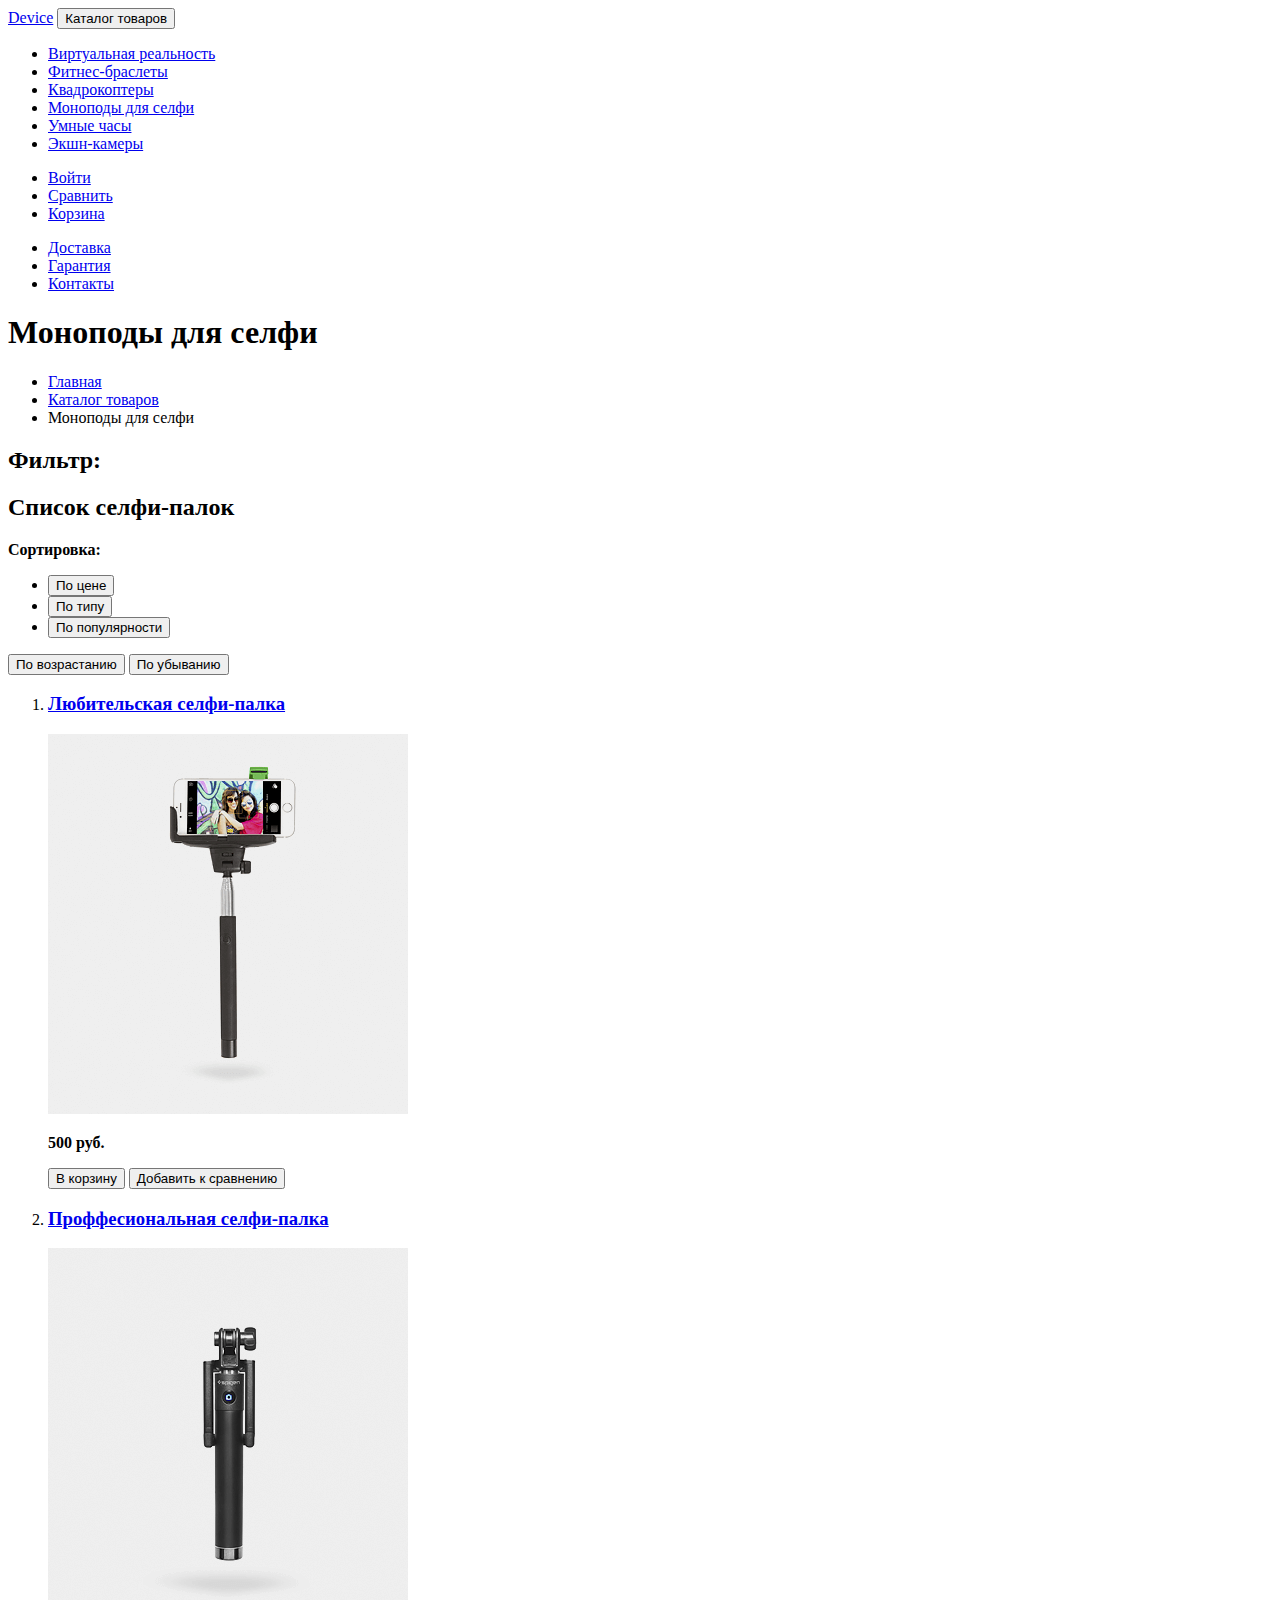
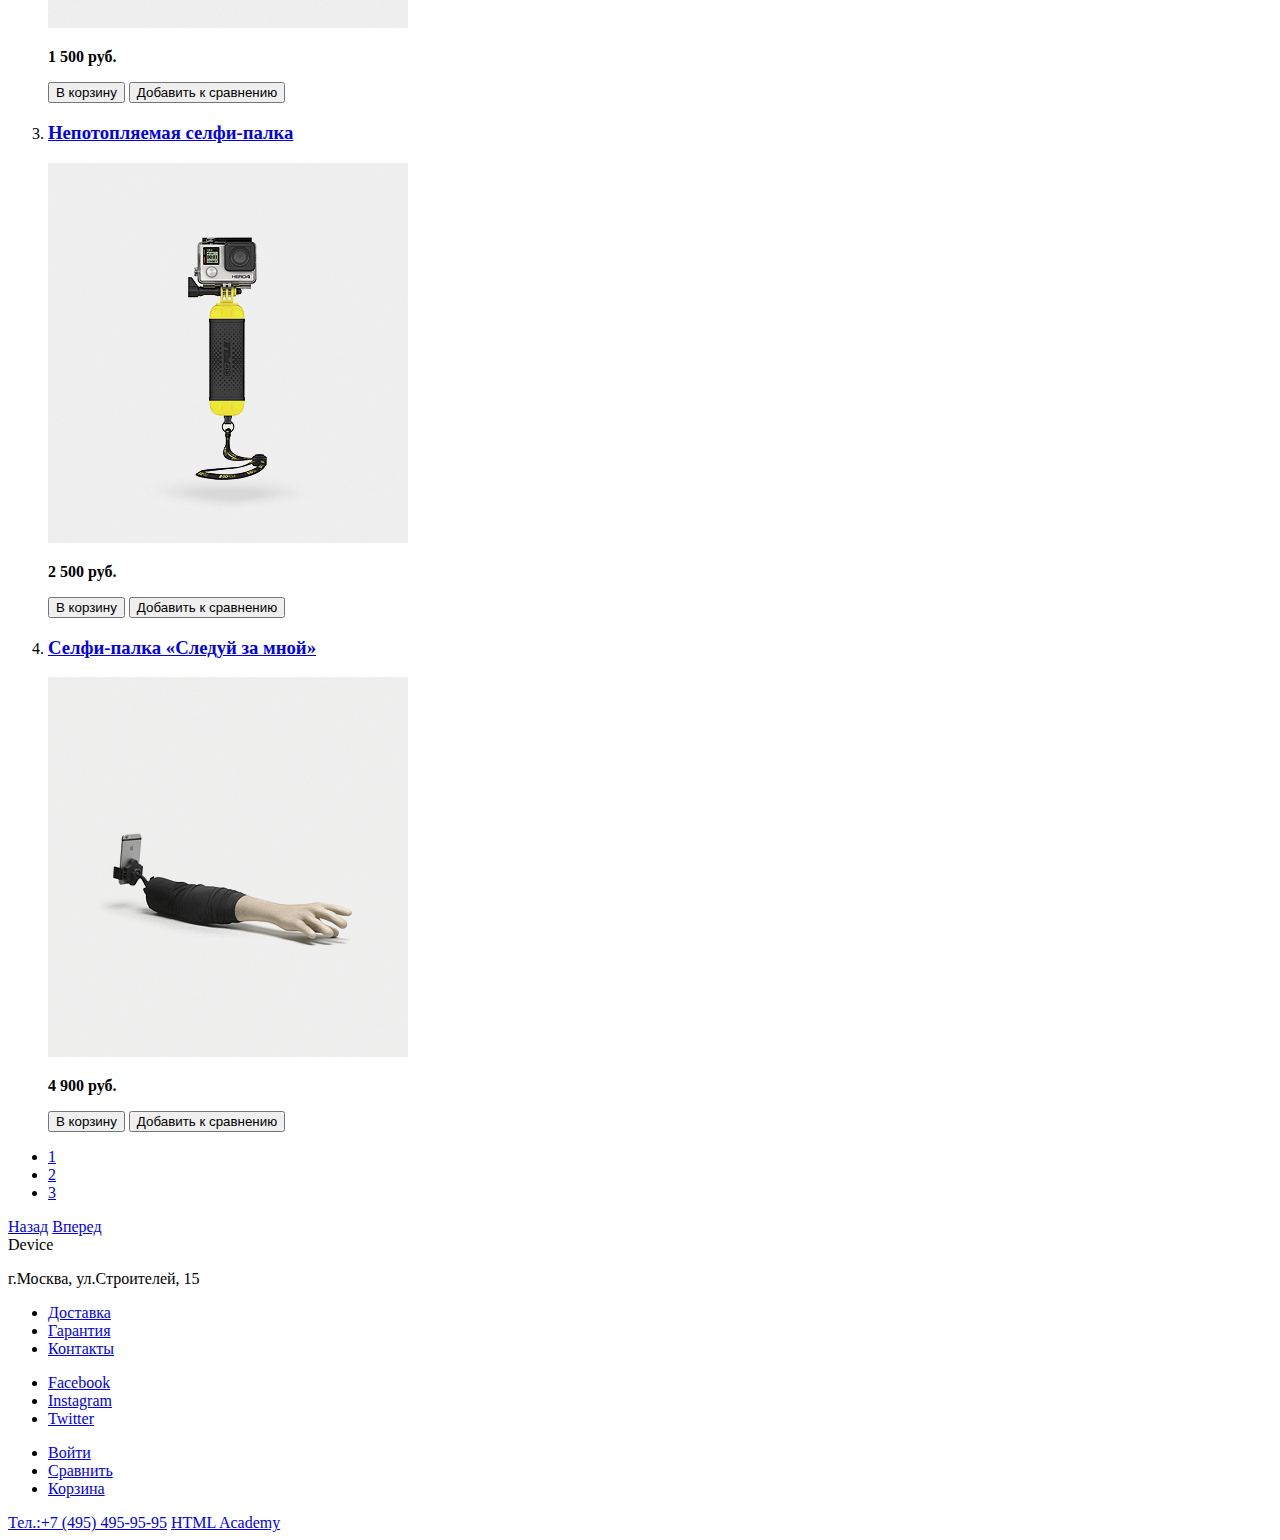
==== monopods.html @ d71d58af "export of graphics" ====
<!DOCTYPE html>
<html lang="ru">
  <head>
    <meta charset="utf-8">
    <title>Моноподы для селфи</title>
  </head>
  <body>
    <header class="main-header">
      <nav class="main-navigation">
        <div class="main-header-col-left">
          <a class="main-header-logo" href="index.html">Device</a>
          <!-- Ожидаем форму поиска :) -->
          <button class="button catalog-menu-button">Каталог товаров</button>
          <ul class="catalog-menu">
            <li><a href="#">Виртуальная реальность</a></li>
            <li><a href="#">Фитнес-браслеты</a></li>
            <li><a href="#">Квадрокоптеры</a></li>
            <li><a href="#">Моноподы для селфи</a></li>
            <li><a href="#">Умные часы</a></li>
            <li><a href="#">Экшн-камеры</a></li>
          </ul>
        </div>
        <div class="main-header-col-right">
          <ul class="user-navigation">
            <li><a href="#">Войти</a></li>
            <li><a href="#">Сравнить</a></li>
            <li><a href="#">Корзина</a></li>
          </ul>     
          <ul class="site-navigation">
            <li><a href="#">Доставка</a></li>
            <li><a href="#">Гарантия</a></li>
            <li><a href="#">Контакты</a></li>
          </ul>
        </div>
      </nav>
    </header>

    <main class="container">
      <h1 class="page-title">Моноподы для селфи</h1>
      <ul class="breadcrumbs-list">
        <li><a href="index.html">Главная</a></li>
        <li><a href="index.html">Каталог товаров</a></li>
        <li>Моноподы для селфи</li>
      </ul>
      <section class="filters">
        <h2>Фильтр:</h2>
        <!-- Ожидаем форму :) -->
      </section>

      <section class="catalog">
        <h2 class="visually-hidden">Список селфи-палок</h2>
        <div class="sorting">
          <b>Сортировка:</b>
          <ul class="sorting-list">
            <li><button class="sorting-button">По цене</button></li>
            <li><button class="sorting-button">По типу</button></li>
            <li><button class="sorting-button">По популярности</button></li>
          </ul>
          <button class="sorting-button-arrow-up">По возрастанию</button>
          <button class="sorting-button-arrow-down">По убыванию</button>
        </div>
        <ol class="catalog-list">
          <li class="catalog-item">
            <h3>
              <a href="#">Любительская селфи-палка</a>
            </h3>
            <p class="catalog-item-image">
              <a href="#">
                <img src="img/png/item-1.png" width="360" height="380" alt="Любительская селфи-палка">
              </a>
            </p>
            <b>500 руб.</b>
            <p class="catalog-item-buttons">
              <button class="button item-basket-button">В корзину</button>
              <button class="item-button">Добавить к сравнению</button>
            </p>
          </li>
          <li class="catalog-item">
            <h3>
              <a href="#">Проффесиональная селфи-палка</a>
            </h3>
            <p class="catalog-item-image">
              <a href="#">
                <img src="img/png/item-2.png" width="360" height="380" alt="Проффесиональная селфи-палка">
              </a>
            </p>
            <b>1 500 руб.</b>
            <p class="catalog-item-buttons">
              <button class="button item-basket-button">В корзину</button>
              <button class="item-button">Добавить к сравнению</button>
            </p>
          </li>
          <li class="catalog-item">
            <h3>
              <a href="#">Непотопляемая селфи-палка</a>
            </h3>
            <p class="catalog-item-image">
              <a href="#">
                <img src="img/png/item-3.png" width="360" height="380" alt="Непотопляемая селфи-палка">
              </a>
            </p>
            <b>2 500 руб.</b>
            <p class="catalog-item-buttons">
              <button class="button item-basket-button">В корзину</button>
              <button class="item-button">Добавить к сравнению</button>
            </p>
          </li>
          <li class="catalog-item">
            <h3>
              <a href="#">Селфи-палка «Следуй за мной» </a>
            </h3>
            <p class="catalog-item-image">
              <a href="#">
                <img src="img/png/item-4.png" width="360" height="380" alt="Селфи-палка «Следуй за мной» ">
              </a>
            </p>
            <b>4 900 руб.</b>
            <p class="catalog-item-buttons">
              <button class="button item-basket-button">В корзину</button>
              <button class="item-button">Добавить к сравнению</button>
            </p>
          </li>
        </ol>
        <div class="pagination">
          <ul class="pagination-list">
            <li class="pagination-item pagination-item-current"><a href="#">1</a></li>
            <li class="pagination-item"><a href="#">2</a></li>
            <li class="pagination-item"><a href="#">3</a></li>
          </ul>
          <a href="#" class="pagination-button">Назад</a>
          <a href="#" class="pagination-button">Вперед</a>
        </div>
      </section>
    </main>

    <footer class="main-footer">
        <div class="main-footer-col-left">
          <a class="main-footer-logo">Device</a>
          <p>г.Москва, ул.Строителей, 15</p>
        </div>
        <div class="main-footer-col-center">
          <ul class="site-navigation">
            <li><a href="#">Доставка</a></li>
            <li><a href="#">Гарантия</a></li>
            <li><a href="#">Контакты</a></li>
          </ul>
          <ul class="socials">
            <li class="socials__item"><a href="#">Facebook</a></li>
            <li class="socials__item"><a href="#">Instagram</a></li>
            <li class="socials__item"><a href="#">Twitter</a></li>
            <!-- Декоративные картинки вставляем с помощью css -->
          </ul>
        </div>
        <div class="main-footer-col-right">
          <ul class="user-navigation">
            <li><a href="#">Войти</a></li>
            <li><a href="#">Сравнить</a></li>
            <li><a href="#">Корзина</a></li>
          </ul>
          <a href="tel:84954959595">Тел.:+7 (495) 495-95-95</a>
          <a href="https://htmlacademy.ru">HTML Academy</a>
        </div>
      </footer>
  </body>
  </html>
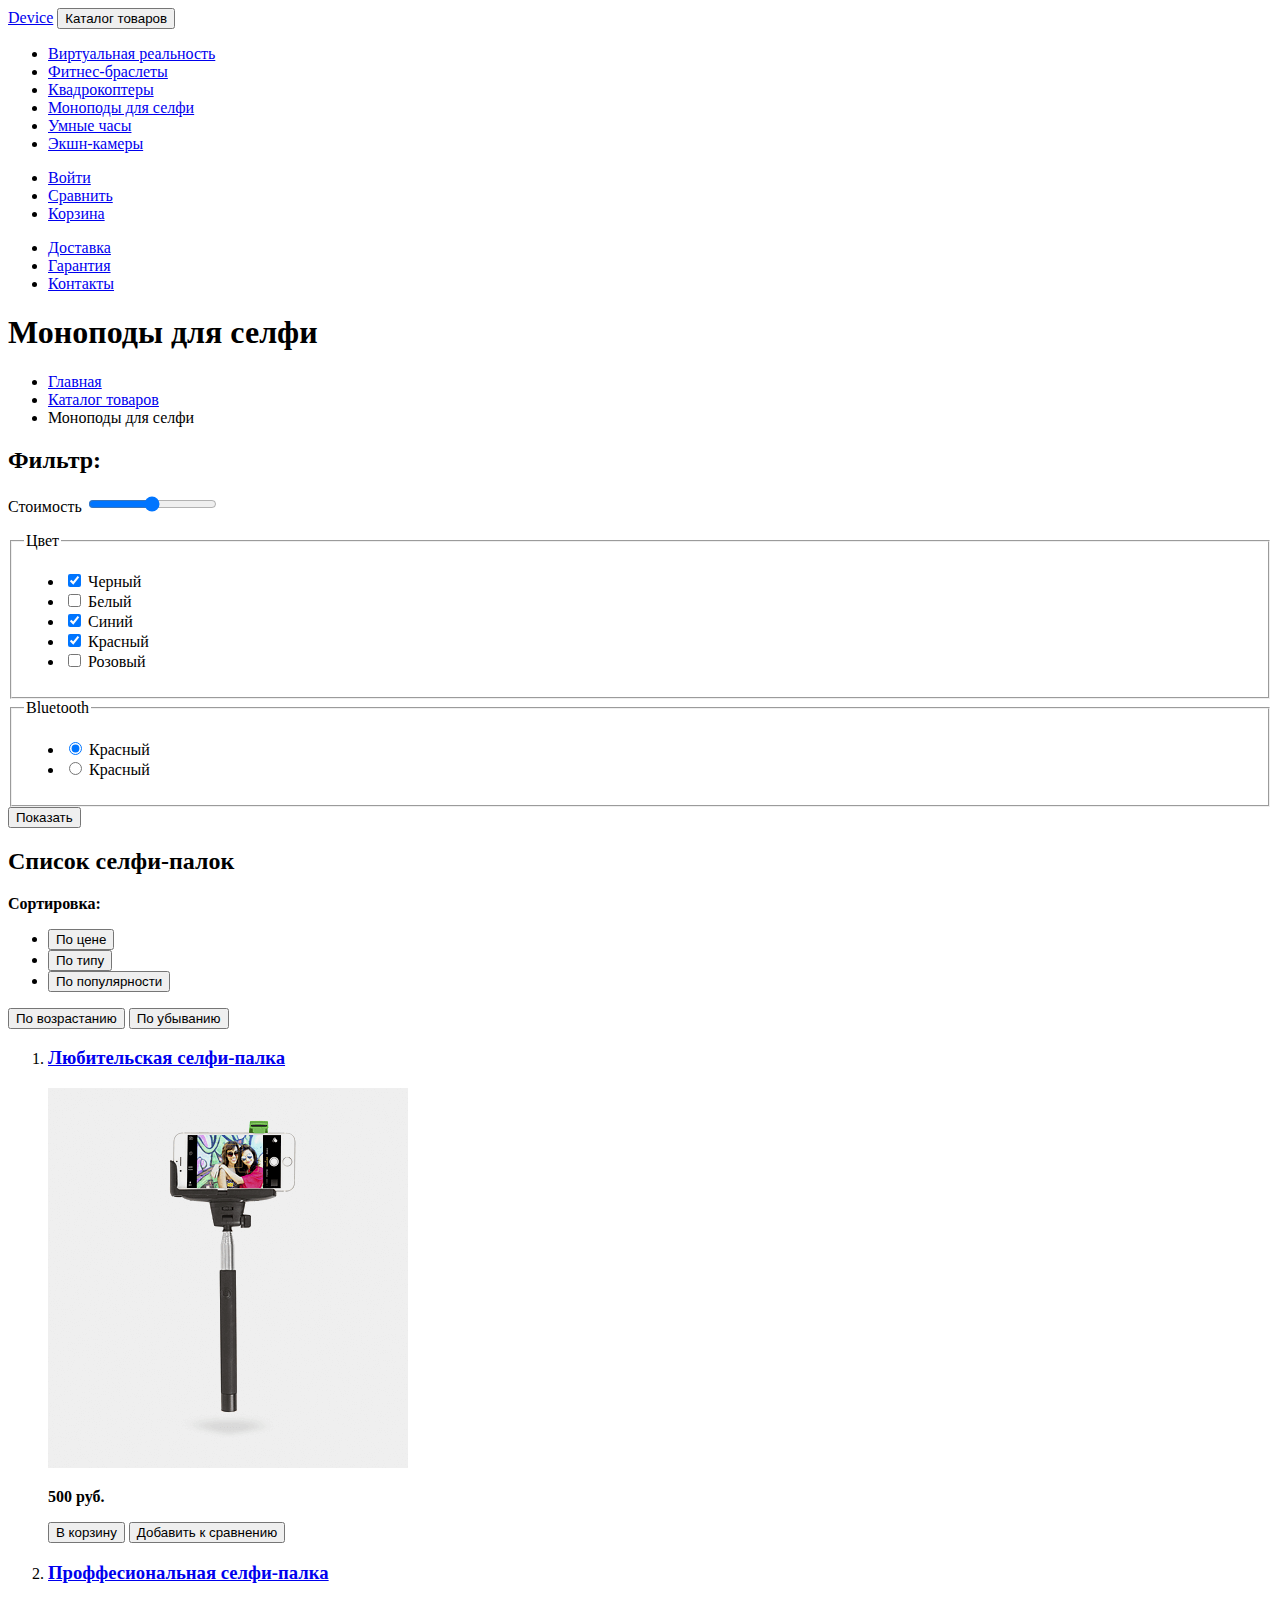
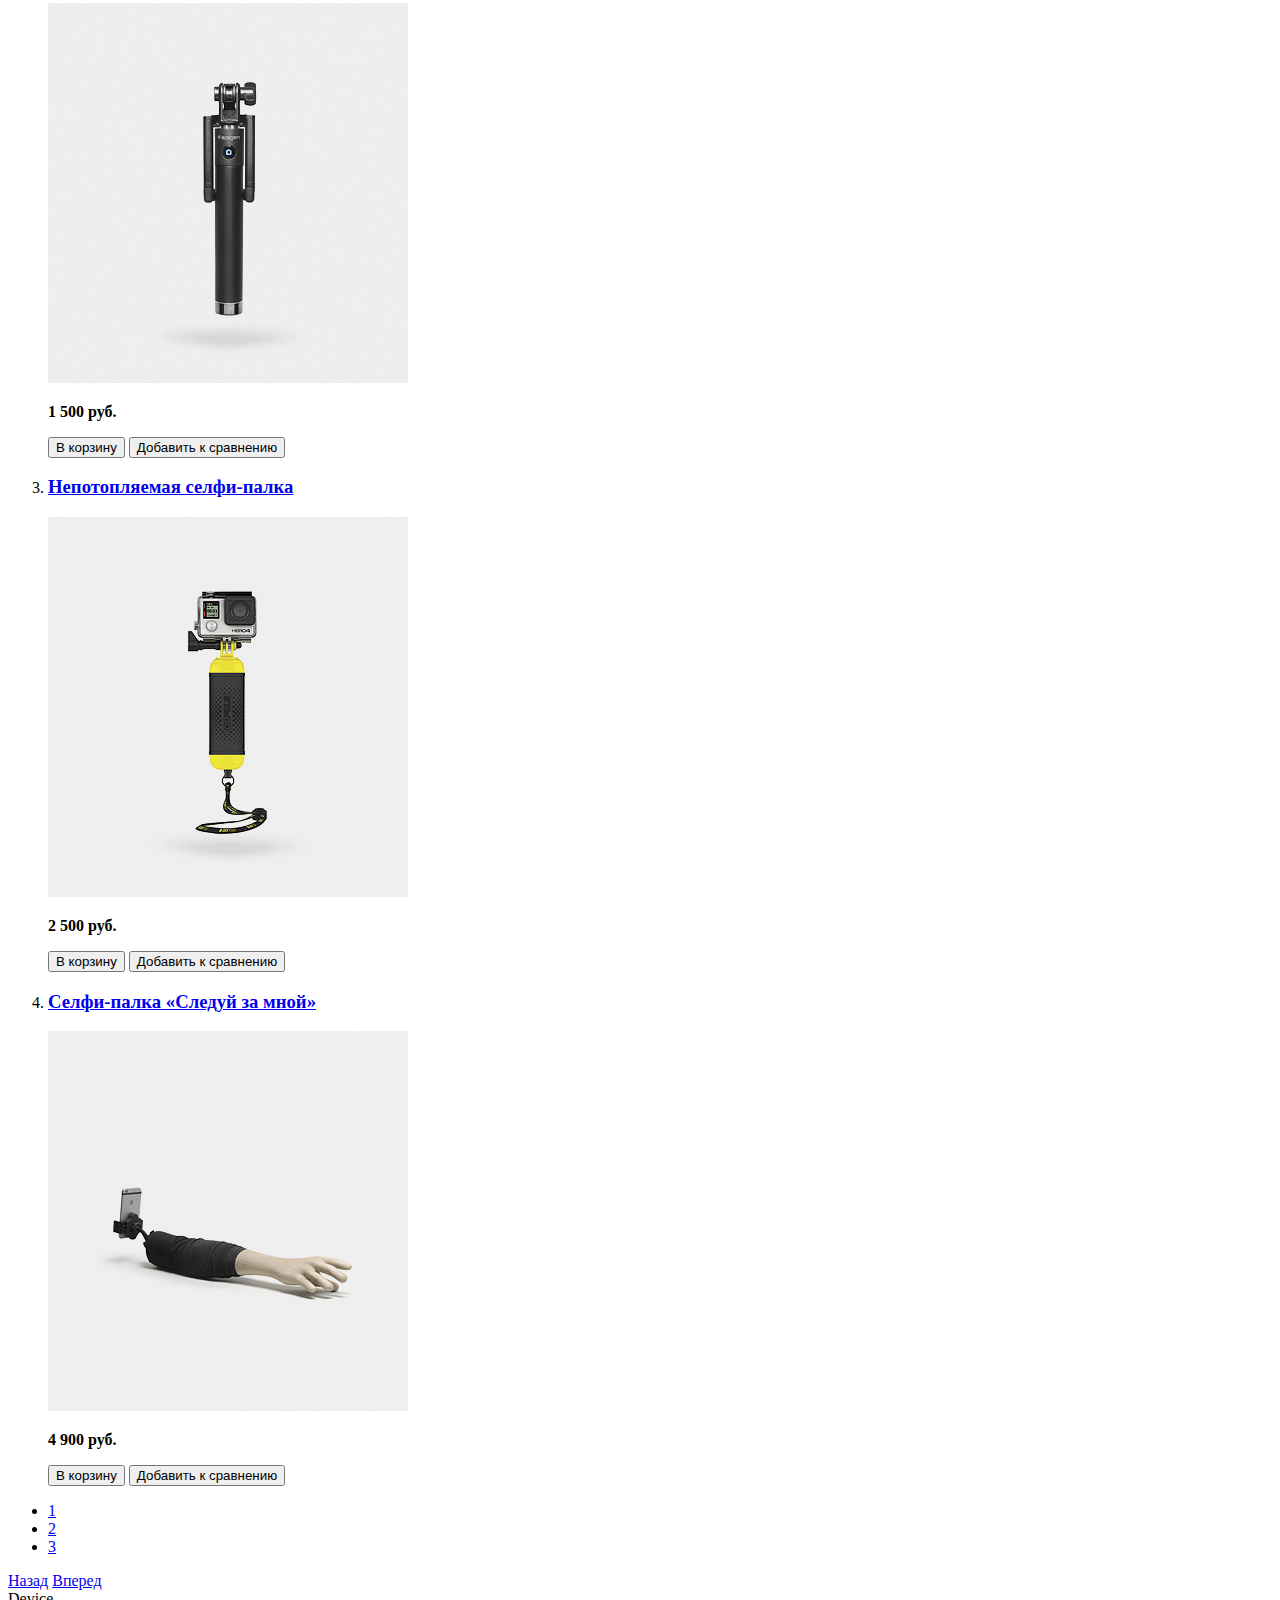
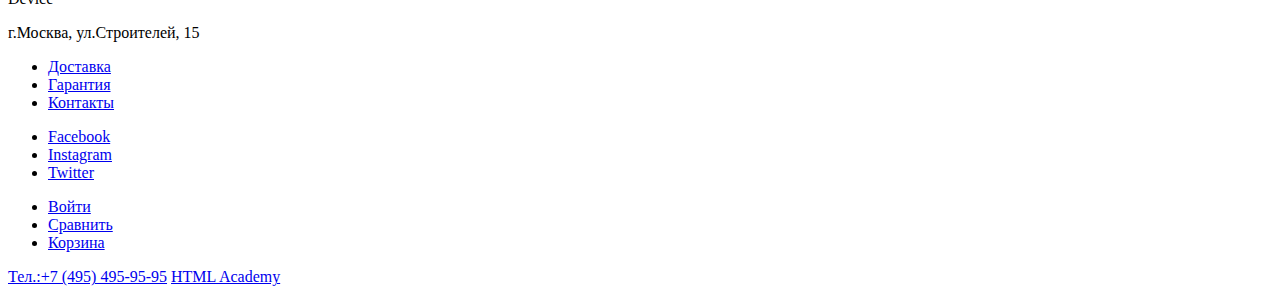
==== commit caa1e34a: "forms and accessibility" ====
--- a/monopods.html
+++ b/monopods.html
@@ -44,12 +44,63 @@
       </ul>
       <section class="filters">
         <h2>Фильтр:</h2>
-        <!-- Ожидаем форму :) -->
+        <form action="https://echo.htmlacademy.ru">
+          <p>
+            <label for="price-input">Стоимость</label>
+            <input type="range" min="0" name="price" id="price-input">
+          </p>
+          <fieldset>
+            <legend>Цвет</legend>
+            <ul>
+              <li>
+                <input class="visually-hidden" type="checkbox" name="black-color" id="black-color-checkbox" checked>
+                <span class="checkbox-fake"></span>
+                <label for="black-color-checkbox">Черный</label>
+              </li>
+              <li>
+                <input class="visually-hidden" type="checkbox" name="white-color" id="white-color-checkbox">
+                <span class="checkbox-fake"></span>
+                <label for="white-color-checkbox">Белый</label>
+              </li>
+              <li>
+                <input class="visually-hidden" type="checkbox" name="blue-color" id="blue-color-checkbox" checked>
+                <span class="checkbox-fake"></span>
+                <label for="blue-color-checkbox">Синий</label>
+              </li>
+              <li>
+                <input class="visually-hidden" type="checkbox" name="red-color" id="red-color-checkbox" checked>
+                <span class="checkbox-fake"></span>
+                <label for="red-color-checkbox">Красный</label>
+              </li>
+              <li>
+                <input class="visually-hidden" type="checkbox" name="pink-color" id="pink-color-checkbox">
+                <span class="checkbox-fake"></span>
+                <label for="pink-color-checkbox">Розовый</label>
+              </li>
+            </ul>
+          </fieldset>
+          <fieldset>
+            <legend>Bluetooth</legend>
+            <ul>
+              <li>
+                <input class="visually-hidden" type="radio" name="bluetooth" value="yes" id="bluetooth-radio" checked>
+                <span class="radio-fake"></span>
+                <label for="bluetooth-radio">Красный</label>
+              </li>
+              <li>
+                <input class="visually-hidden" type="radio" name="bluetooth" value="no" id="no-bluetooth-radio">
+                <span class="radio-fake"></span>
+                <label for="no-bluetooth-radio">Красный</label>
+              </li>
+            </ul>
+          </fieldset>
+          <input class="button" type="submit" value="Показать">
+        </form>
       </section>
 
       <section class="catalog">
         <h2 class="visually-hidden">Список селфи-палок</h2>
-        <div class="sorting">
+        <div class="sorting"> 
           <b>Сортировка:</b>
           <ul class="sorting-list">
             <li><button class="sorting-button">По цене</button></li>
@@ -61,14 +112,12 @@
         </div>
         <ol class="catalog-list">
           <li class="catalog-item">
-            <h3>
-              <a href="#">Любительская селфи-палка</a>
-            </h3>
-            <p class="catalog-item-image">
-              <a href="#">
+            <a href="#">
+              <h3>Любительская селфи-палка</h3>
+              <p class="catalog-item-image">
                 <img src="img/png/item-1.png" width="360" height="380" alt="Любительская селфи-палка">
-              </a>
-            </p>
+              </p>
+            </a>
             <b>500 руб.</b>
             <p class="catalog-item-buttons">
               <button class="button item-basket-button">В корзину</button>
@@ -76,14 +125,12 @@
             </p>
           </li>
           <li class="catalog-item">
-            <h3>
-              <a href="#">Проффесиональная селфи-палка</a>
-            </h3>
-            <p class="catalog-item-image">
-              <a href="#">
+            <a href="#">
+              <h3>Проффесиональная селфи-палка</h3>
+              <p class="catalog-item-image">
                 <img src="img/png/item-2.png" width="360" height="380" alt="Проффесиональная селфи-палка">
-              </a>
-            </p>
+              </p>
+            </a>
             <b>1 500 руб.</b>
             <p class="catalog-item-buttons">
               <button class="button item-basket-button">В корзину</button>
@@ -91,14 +138,12 @@
             </p>
           </li>
           <li class="catalog-item">
-            <h3>
-              <a href="#">Непотопляемая селфи-палка</a>
-            </h3>
-            <p class="catalog-item-image">
-              <a href="#">
+            <a href="#">
+              <h3>Непотопляемая селфи-палка</h3>
+              <p class="catalog-item-image">
                 <img src="img/png/item-3.png" width="360" height="380" alt="Непотопляемая селфи-палка">
-              </a>
-            </p>
+              </p>
+            </a>
             <b>2 500 руб.</b>
             <p class="catalog-item-buttons">
               <button class="button item-basket-button">В корзину</button>
@@ -106,14 +151,12 @@
             </p>
           </li>
           <li class="catalog-item">
-            <h3>
-              <a href="#">Селфи-палка «Следуй за мной» </a>
-            </h3>
-            <p class="catalog-item-image">
-              <a href="#">
+            <a href="#">
+              <h3>Селфи-палка «Следуй за мной»</h3>
+              <p class="catalog-item-image">
                 <img src="img/png/item-4.png" width="360" height="380" alt="Селфи-палка «Следуй за мной» ">
-              </a>
-            </p>
+              </p>
+            </a>
             <b>4 900 руб.</b>
             <p class="catalog-item-buttons">
               <button class="button item-basket-button">В корзину</button>
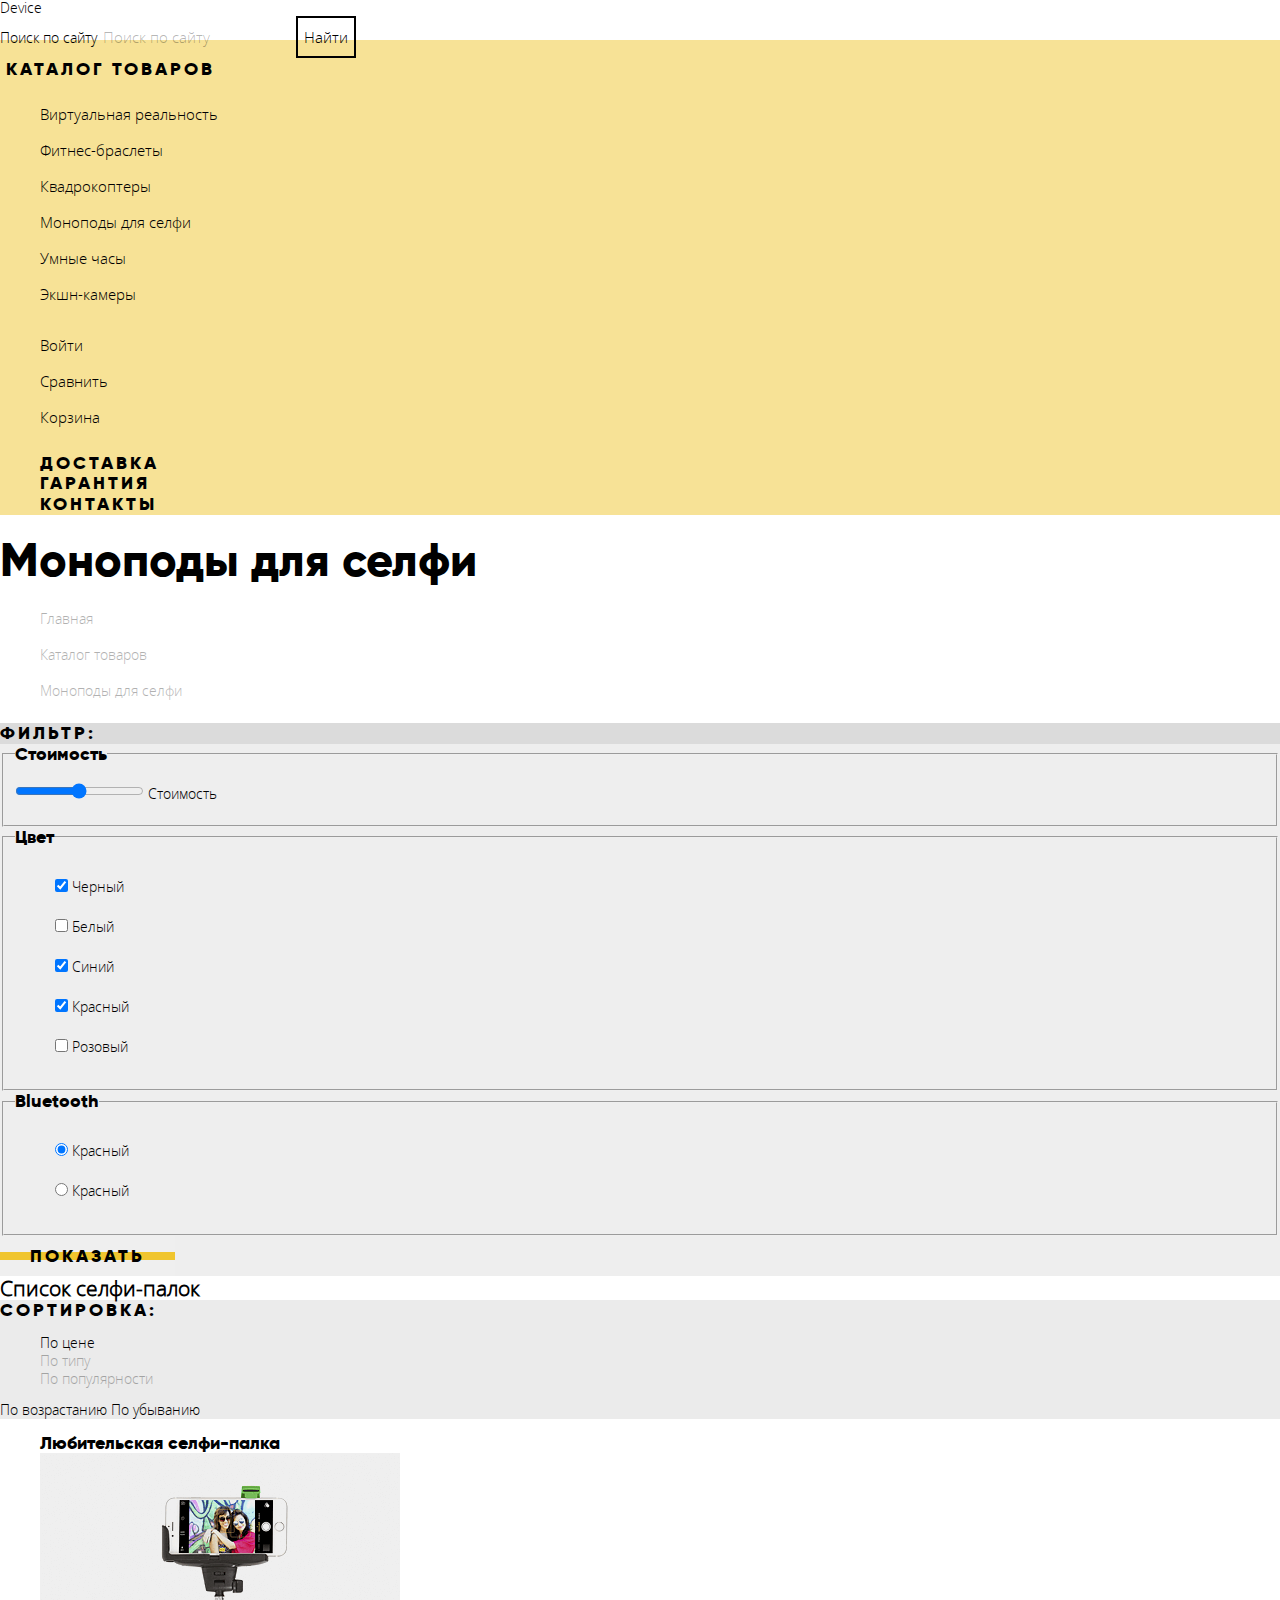
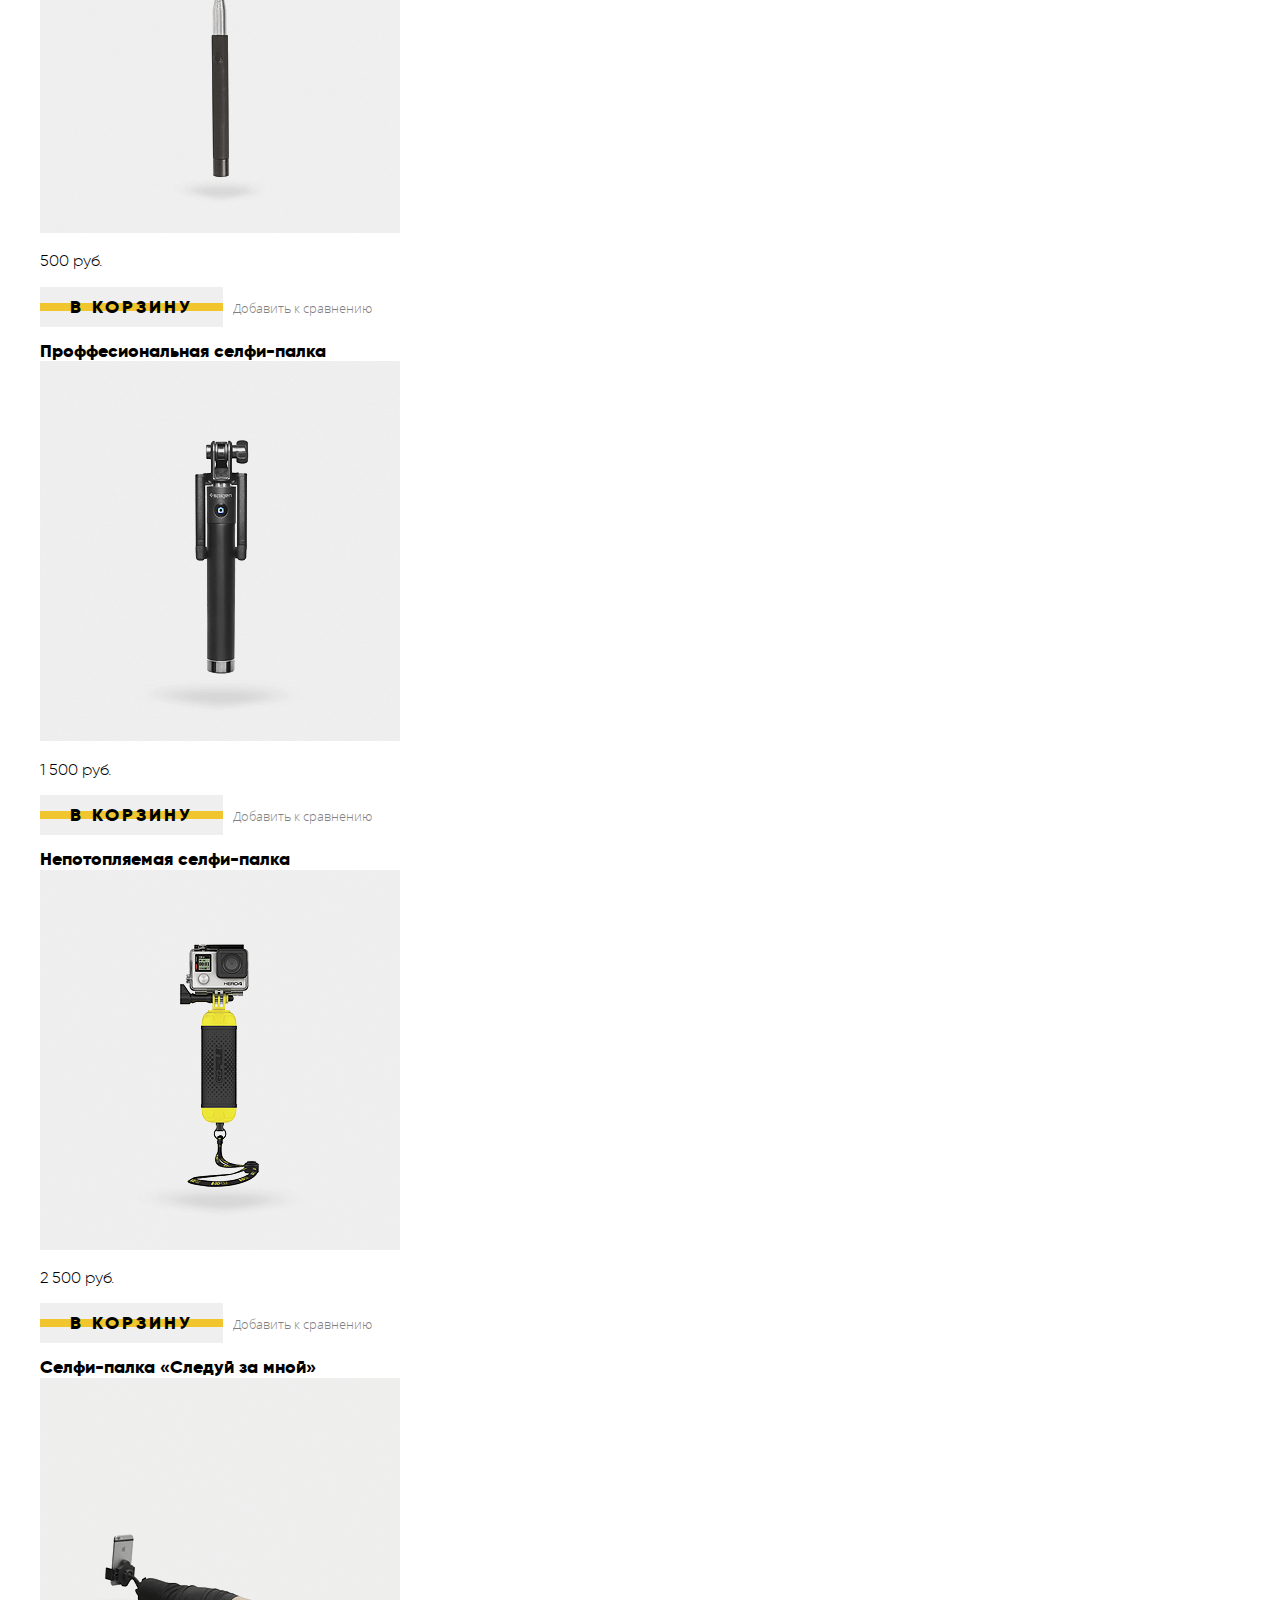
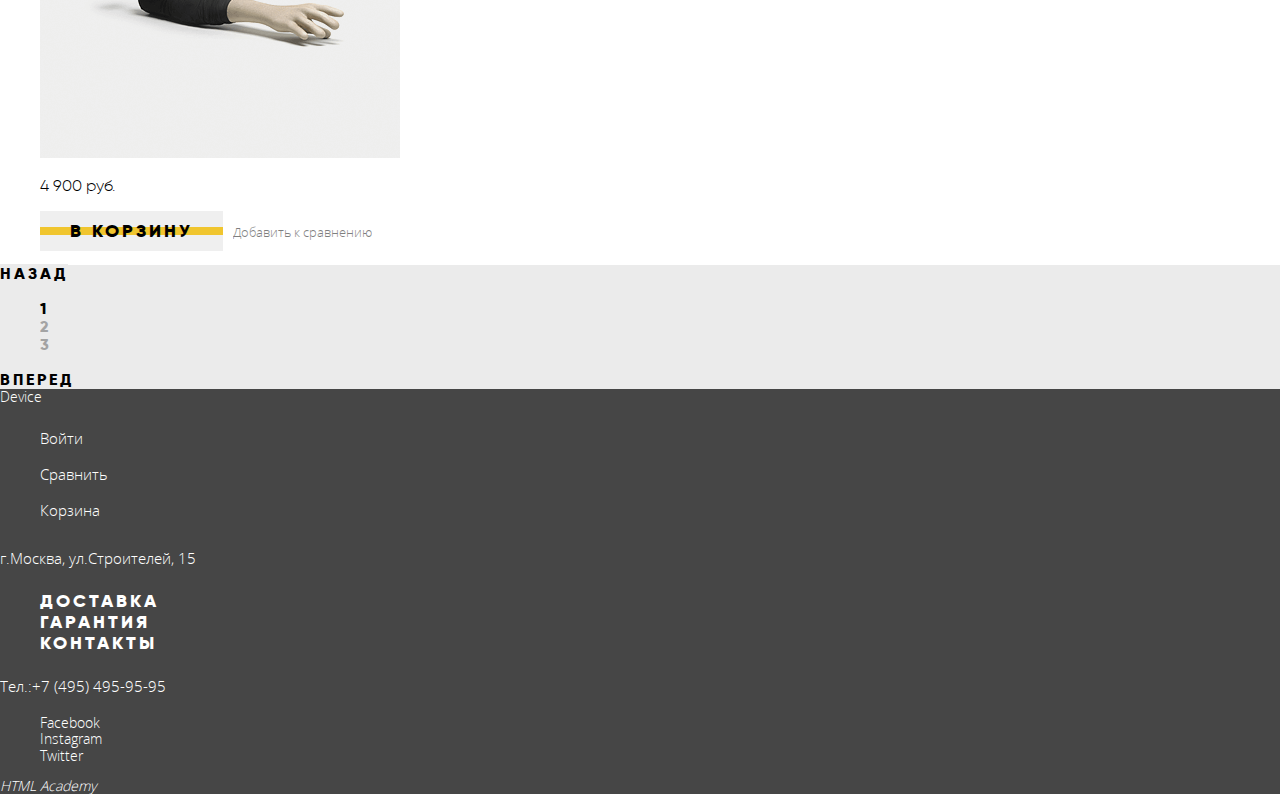
==== commit 23d64035: "base styles" ====
--- a/monopods.html
+++ b/monopods.html
@@ -3,94 +3,137 @@
   <head>
     <meta charset="utf-8">
     <title>Моноподы для селфи</title>
+    <link href="css/normalize.css" rel="stylesheet">
+    <link href="css/main.css" rel="stylesheet">
   </head>
-  <body>
+  <body class="page">
     <header class="main-header">
       <nav class="main-navigation">
-        <div class="main-header-col-left">
-          <a class="main-header-logo" href="index.html">Device</a>
-          <!-- Ожидаем форму поиска :) -->
-          <button class="button catalog-menu-button">Каталог товаров</button>
-          <ul class="catalog-menu">
-            <li><a href="#">Виртуальная реальность</a></li>
-            <li><a href="#">Фитнес-браслеты</a></li>
-            <li><a href="#">Квадрокоптеры</a></li>
-            <li><a href="#">Моноподы для селфи</a></li>
-            <li><a href="#">Умные часы</a></li>
-            <li><a href="#">Экшн-камеры</a></li>
+        <div class="main-header__col_position_left">
+          <a class="main-logo" href="index.html">Device</a>
+          <form class="search-form" action="https://echo.htmlacademy.ru">
+            <label class="visually-hidden" for="search-field">Поиск по сайту</label>
+            <input class="search-form__input" type="search" placeholder="Поиск по сайту" id="search-field">
+            <input class="search-form__button" type="submit" value="Найти">
+          </form>
+          <button class="catalog-navigation__button bold-upper-text">Каталог товаров</button>
+          <ul class="catalog-navigation">
+            <li class="catalog-navigation__item">
+              <a class="catalog-navigation__link" href="#">Виртуальная реальность</a>
+            </li>
+            <li class="catalog-navigation__item">
+              <a class="catalog-navigation__link" href="#">Фитнес-браслеты</a>
+            </li>
+            <li class="catalog-navigation__item">
+              <a class="catalog-navigation__link" href="#">Квадрокоптеры</a>
+            </li>
+            <li class="catalog-navigation__item">
+              <a class="catalog-navigation__link">Моноподы для селфи</a>
+            </li>
+            <li class="catalog-navigation__item">
+              <a class="catalog-navigation__link" href="#">Умные часы</a>
+            </li>
+            <li class="catalog-navigation__item">
+              <a class="catalog-navigation__link" href="#">Экшн-камеры</a>
+            </li>
           </ul>
         </div>
-        <div class="main-header-col-right">
+        <div class="main-header__col_position_right">
           <ul class="user-navigation">
-            <li><a href="#">Войти</a></li>
-            <li><a href="#">Сравнить</a></li>
-            <li><a href="#">Корзина</a></li>
+            <li class="user-navigation__item">
+              <a class="user-navigation__link"href="#">Войти</a>
+            </li>
+            <li class="user-navigation__item">
+              <a class="user-navigation__link"href="#">Сравнить</a>
+            </li>
+            <li class="user-navigation__item">
+              <a class="user-navigation__link"href="#">Корзина</a>
+            </li>
           </ul>     
-          <ul class="site-navigation">
-            <li><a href="#">Доставка</a></li>
-            <li><a href="#">Гарантия</a></li>
-            <li><a href="#">Контакты</a></li>
+          <ul class="site-navigation bold-upper-text">
+            <li class="site-navigation__item">
+              <a class="site-navigation__link" href="#">Доставка</a>
+            </li>
+            <li class="site-navigation__item">
+              <a class="site-navigation__link" href="#">Гарантия</a>
+            </li>
+            <li class="site-navigation__item">
+              <a class="site-navigation__link" href="#">Контакты</a>
+            </li>
           </ul>
         </div>
       </nav>
     </header>
 
     <main class="container">
-      <h1 class="page-title">Моноподы для селфи</h1>
-      <ul class="breadcrumbs-list">
-        <li><a href="index.html">Главная</a></li>
-        <li><a href="index.html">Каталог товаров</a></li>
-        <li>Моноподы для селфи</li>
-      </ul>
-      <section class="filters">
-        <h2>Фильтр:</h2>
-        <form action="https://echo.htmlacademy.ru">
-          <p>
-            <label for="price-input">Стоимость</label>
-            <input type="range" min="0" name="price" id="price-input">
-          </p>
-          <fieldset>
-            <legend>Цвет</legend>
-            <ul>
-              <li>
+      <h1 class="heading">Моноподы для селфи</h1>
+
+      <nav class="breadcrumbs">
+        <ul class="breadcrumbs__list">
+          <li class="breadcrumbs__item">
+            <a class="breadcrumbs__link" href="index.html">Главная</a>
+          </li>
+          <li class="breadcrumbs__item">
+            <a class="breadcrumbs__link breadcrumbs__link_important" href="index.html">Каталог товаров</a>
+          </li>
+          <li class="breadcrumbs__item breadcrumbs__link_current">Моноподы для селфи</li>
+        </ul>
+      </nav>
+
+      <section class="filters-section">
+        <header class="filters-section__header">
+          <h2 class="bold-upper-text">Фильтр:</h2>
+        </header>
+        <form class="filters-form" action="https://echo.htmlacademy.ru">
+          <fieldset class="filters-form__fieldset">
+            <legend class="filters-form__legend">Стоимость</legend>
+            <p>
+              <input class="filtesr-form__range" type="range" min="0" name="price" id="price-range">
+              <label class="visually-hidden" for="price-range">Стоимость</label>
+            </p>
+          </fieldset>
+          <fieldset class="filters-form__fieldset">
+            <legend class="filters-form__legend">Цвет</legend>
+            <ul class="filters-form__list">
+              <li class="filters-form__item">
                 <input class="visually-hidden" type="checkbox" name="black-color" id="black-color-checkbox" checked>
-                <span class="checkbox-fake"></span>
-                <label for="black-color-checkbox">Черный</label>
-              </li>
-              <li>
+                <span class="filters-form__checkbox-fake"></span>
+                <label class="filters-form__label" for="black-color-checkbox">Черный</label>
+              </li>
+              <li class="filters-form__item">
                 <input class="visually-hidden" type="checkbox" name="white-color" id="white-color-checkbox">
-                <span class="checkbox-fake"></span>
-                <label for="white-color-checkbox">Белый</label>
-              </li>
-              <li>
+                <span class="filters-form__checkbox-fake"></span>
+                <label class="filters-form__label" for="white-color-checkbox">Белый</label>
+              </li>
+              <li class="filters-form__item">
                 <input class="visually-hidden" type="checkbox" name="blue-color" id="blue-color-checkbox" checked>
-                <span class="checkbox-fake"></span>
-                <label for="blue-color-checkbox">Синий</label>
-              </li>
-              <li>
+                <span class="filters-form__checkbox-fake"></span>
+                <label class="filters-form__label" for="blue-color-checkbox">Синий</label>
+              </li>
+              <li class="filters-form__item">
                 <input class="visually-hidden" type="checkbox" name="red-color" id="red-color-checkbox" checked>
-                <span class="checkbox-fake"></span>
-                <label for="red-color-checkbox">Красный</label>
-              </li>
-              <li>
+                <span class="filters-form__checkbox-fake"></span>
+                <label class="filters-form__label" for="red-color-checkbox">Красный</label>
+              </li>
+              <li class="filters-form__item">
                 <input class="visually-hidden" type="checkbox" name="pink-color" id="pink-color-checkbox">
-                <span class="checkbox-fake"></span>
-                <label for="pink-color-checkbox">Розовый</label>
+                <span class="filters-form__checkbox-fake"></span>
+                <label class="filters-form__label" for="pink-color-checkbox">Розовый</label>
               </li>
             </ul>
           </fieldset>
-          <fieldset>
-            <legend>Bluetooth</legend>
-            <ul>
-              <li>
+          <fieldset class="filters-form__fieldset">
+            <legend class="filters-form__legend">Bluetooth</legend>
+            <ul class="filters-form__list">
+              <li class="filters-form__item">
                 <input class="visually-hidden" type="radio" name="bluetooth" value="yes" id="bluetooth-radio" checked>
-                <span class="radio-fake"></span>
-                <label for="bluetooth-radio">Красный</label>
-              </li>
-              <li>
+                <span class="filters-form__radio-fake"></span>
+                <label class="filters-form__label" for="bluetooth-radio">Красный</label>
+              </li>
+              <li class="filters-form__item">
                 <input class="visually-hidden" type="radio" name="bluetooth" value="no" id="no-bluetooth-radio">
-                <span class="radio-fake"></span>
-                <label for="no-bluetooth-radio">Красный</label>
+                <span class="filters-form__radio-fake"></span>
+                <label class="filters-form__label" for="no-bluetooth-radio">Красный</label>
               </li>
             </ul>
           </fieldset>
@@ -98,111 +141,149 @@
         </form>
       </section>
 
-      <section class="catalog">
+      <section class="catalog-section">
         <h2 class="visually-hidden">Список селфи-палок</h2>
-        <div class="sorting"> 
-          <b>Сортировка:</b>
-          <ul class="sorting-list">
-            <li><button class="sorting-button">По цене</button></li>
-            <li><button class="sorting-button">По типу</button></li>
-            <li><button class="sorting-button">По популярности</button></li>
-          </ul>
-          <button class="sorting-button-arrow-up">По возрастанию</button>
-          <button class="sorting-button-arrow-down">По убыванию</button>
-        </div>
-        <ol class="catalog-list">
-          <li class="catalog-item">
-            <a href="#">
-              <h3>Любительская селфи-палка</h3>
-              <p class="catalog-item-image">
-                <img src="img/png/item-1.png" width="360" height="380" alt="Любительская селфи-палка">
-              </p>
-            </a>
-            <b>500 руб.</b>
-            <p class="catalog-item-buttons">
-              <button class="button item-basket-button">В корзину</button>
-              <button class="item-button">Добавить к сравнению</button>
-            </p>
-          </li>
-          <li class="catalog-item">
-            <a href="#">
-              <h3>Проффесиональная селфи-палка</h3>
-              <p class="catalog-item-image">
-                <img src="img/png/item-2.png" width="360" height="380" alt="Проффесиональная селфи-палка">
-              </p>
-            </a>
-            <b>1 500 руб.</b>
-            <p class="catalog-item-buttons">
-              <button class="button item-basket-button">В корзину</button>
-              <button class="item-button">Добавить к сравнению</button>
-            </p>
-          </li>
-          <li class="catalog-item">
-            <a href="#">
-              <h3>Непотопляемая селфи-палка</h3>
-              <p class="catalog-item-image">
-                <img src="img/png/item-3.png" width="360" height="380" alt="Непотопляемая селфи-палка">
-              </p>
-            </a>
-            <b>2 500 руб.</b>
-            <p class="catalog-item-buttons">
-              <button class="button item-basket-button">В корзину</button>
-              <button class="item-button">Добавить к сравнению</button>
-            </p>
-          </li>
-          <li class="catalog-item">
-            <a href="#">
-              <h3>Селфи-палка «Следуй за мной»</h3>
-              <p class="catalog-item-image">
-                <img src="img/png/item-4.png" width="360" height="380" alt="Селфи-палка «Следуй за мной» ">
-              </p>
-            </a>
-            <b>4 900 руб.</b>
-            <p class="catalog-item-buttons">
-              <button class="button item-basket-button">В корзину</button>
-              <button class="item-button">Добавить к сравнению</button>
-            </p>
+        <header class="catalog-section__header"> 
+          <h3 class="bold-upper-text">Сортировка:</h3>
+          <nav class="sorting">
+            <ul class="sorting__list font_size_s">
+              <li class="sorting__item">
+                <a class="sorting__link sorting__link_current">По цене</a>
+              </li>
+              <li class="sorting__item">
+                <a class="sorting__link">По типу</a>
+              </li>
+              <li class="sorting__item">
+                <a class="sorting__link">По популярности</a>
+              </li>
+            </ul>
+            <a class="sorting__direction-link sorting__direction-link_current">По возрастанию</a>
+            <a class="sorting__direction-link sorting__direction-link_descending">По убыванию</a>
+          </nav>
+        </header>
+        <ol class="catalog">
+          <li class="catalog__item">
+            <article class="product">
+              <a href="#">
+                <h3 class="product__name">Любительская селфи-палка</h3>
+                <img class="product__photo" src="img/png/item-1.png" width="360" height="380" alt="Любительская селфи-палка">
+                <p class="product__price">500 руб.</p>
+              </a>
+              <p class="product__buttons">
+                <button class="button">В корзину</button>
+                <button class="product__button">Добавить к сравнению</button>
+              </p>
+            </article>
+          </li>
+          <li class="catalog__item">
+            <article class="product">
+              <a class="product__link" href="#">
+                <h3 class="product__name">Проффесиональная селфи-палка</h3>
+                <img class="product__photo" src="img/png/item-2.png" width="360" height="380" alt="Проффесиональная селфи-палка">
+                <p class="product__price">1 500 руб.</p>
+              </a>
+              <p class="product__buttons">
+                <button class="button">В корзину</button>
+                <button class="product__button">Добавить к сравнению</button>
+              </p>
+            </article>
+          </li>
+          <li class="catalog__item">
+            <article class="product">
+              <a href="#">
+                <h3 class="product__name">Непотопляемая селфи-палка</h3>
+                <img class="product__photo" src="img/png/item-3.png" width="360" height="380" alt="Непотопляемая селфи-палка">
+                <p class="product__price">2 500 руб.</p>
+              </a>
+              <p class="product__buttons">
+                <button class="button">В корзину</button>
+                <button class="product__button">Добавить к сравнению</button>
+              </p>
+            </article>
+          </li>
+          <li class="catalog__item">
+            <article class="product">
+              <a href="#">
+                <h3 class="product__name">Селфи-палка «Следуй за мной»</h3>
+                <img class="product__photo" src="img/png/item-4.png" width="360" height="380" alt="Селфи-палка «Следуй за мной» ">
+                <p class="product__price">4 900 руб.</b>
+              </a>
+              <p class="product__buttons">
+                <button class="button">В корзину</button>
+                <button class="product__button">Добавить к сравнению</button>
+              </p>
+            </article>
           </li>
         </ol>
-        <div class="pagination">
-          <ul class="pagination-list">
-            <li class="pagination-item pagination-item-current"><a href="#">1</a></li>
-            <li class="pagination-item"><a href="#">2</a></li>
-            <li class="pagination-item"><a href="#">3</a></li>
-          </ul>
-          <a href="#" class="pagination-button">Назад</a>
-          <a href="#" class="pagination-button">Вперед</a>
-        </div>
+        <footer class="catalog-section__footer">
+          <nav class="pagination">
+            <a href="#" class="pagination__button">Назад</a>
+            <ul class="pagination__list">
+              <li class="pagination__item">
+                <a class="pagination__link pagination__link_current">1</a>
+              </li>
+              <li class="pagination__item">
+                <a class="pagination__link" href="#">2</a>
+              </li>
+              <li class="pagination__item">
+                <a class="pagination__link" href="#">3</a>
+              </li>
+            </ul>
+            <a href="#" class="pagination__button">Вперед</a>
+          </nav>
+        </footer>
       </section>
     </main>
 
     <footer class="main-footer">
-        <div class="main-footer-col-left">
-          <a class="main-footer-logo">Device</a>
-          <p>г.Москва, ул.Строителей, 15</p>
-        </div>
-        <div class="main-footer-col-center">
-          <ul class="site-navigation">
-            <li><a href="#">Доставка</a></li>
-            <li><a href="#">Гарантия</a></li>
-            <li><a href="#">Контакты</a></li>
-          </ul>
-          <ul class="socials">
-            <li class="socials__item"><a href="#">Facebook</a></li>
-            <li class="socials__item"><a href="#">Instagram</a></li>
-            <li class="socials__item"><a href="#">Twitter</a></li>
-            <!-- Декоративные картинки вставляем с помощью css -->
-          </ul>
-        </div>
-        <div class="main-footer-col-right">
-          <ul class="user-navigation">
-            <li><a href="#">Войти</a></li>
-            <li><a href="#">Сравнить</a></li>
-            <li><a href="#">Корзина</a></li>
-          </ul>
+      <div class="main-footer__row_position_top">
+        <a class="main-logo main-logo_color_yellow">Device</a>
+        <ul class="user-navigation user-navigation_theme_light">
+          <li class="user-navigation__item user-navigation_theme_light">
+            <a class="user-navigation__link"href="#">Войти</a>
+          </li>
+          <li class="user-navigation__item">
+            <a class="user-navigation__link"href="#">Сравнить</a>
+          </li>
+          <li class="user-navigation__item">
+            <a class="user-navigation__link"href="#">Корзина</a>
+          </li>
+        </ul> 
+      </div>
+      <div class="main-footer__row_position_center">
+        <address class="copyright__address">г.Москва, ул.Строителей, 15</address>
+        <ul class="site-navigation site-navigation_theme_light bold-upper-text">
+          <li class="site-navigation__item">
+            <a class="site-navigation__link" href="#">Доставка</a>
+          </li>
+          <li class="site-navigation__item">
+            <a class="site-navigation__link" href="#">Гарантия</a>
+          </li>
+          <li class="site-navigation__item">
+            <a class="site-navigation__link" href="#">Контакты</a>
+          </li>
+        </ul>
+        <address class="copyright__phone">
           <a href="tel:84954959595">Тел.:+7 (495) 495-95-95</a>
+        </address>
+      </div>
+      <div class="main-footer__row_position_bottom">
+        <ul class="socials">
+          <li class="socials__item">
+            <a class="socials__link" href="#">Facebook</a>
+          </li>
+          <li class="socials__item">
+            <a class="socials__link" href="#">Instagram</a>
+          </li>
+          <li class="socials__item">
+            <a class="socials__link" href="#">Twitter</a>
+          </li>
+        </ul>
+        <address class="copyright__sponsor">
           <a href="https://htmlacademy.ru">HTML Academy</a>
-        </div>
-      </footer>
+        </address>
+      </div>
+    </footer>
+  
   </body>
-  </html>+</html>--- a/css/main.css
+++ b/css/main.css
@@ -0,0 +1,27 @@
+@import url("fonts.css");
+@import url("base.css");
+@import url("text.css");
+@import url("button.css");
+@import url("main-header.css");
+@import url("search-form.css");
+@import url("user-navigation.css");
+@import url("catalog-navigation.css");
+@import url("site-navigation.css");
+@import url("products-slideshow.css");
+@import url("best-product.css");
+@import url("categories.css");
+@import url("services.css");
+@import url("partners.css");
+@import url("post-partners.css");
+@import url("main-footer.css");
+@import url("copyright.css");
+@import url("socials.css");
+@import url("feetback-form.css");
+@import url("breadcrumbs.css");
+@import url("filters-section.css");
+@import url("filters-form.css");
+@import url("catalog-section.css");
+@import url("sorting.css");
+@import url("catalog.css");
+@import url("product.css");
+@import url("pagination.css");
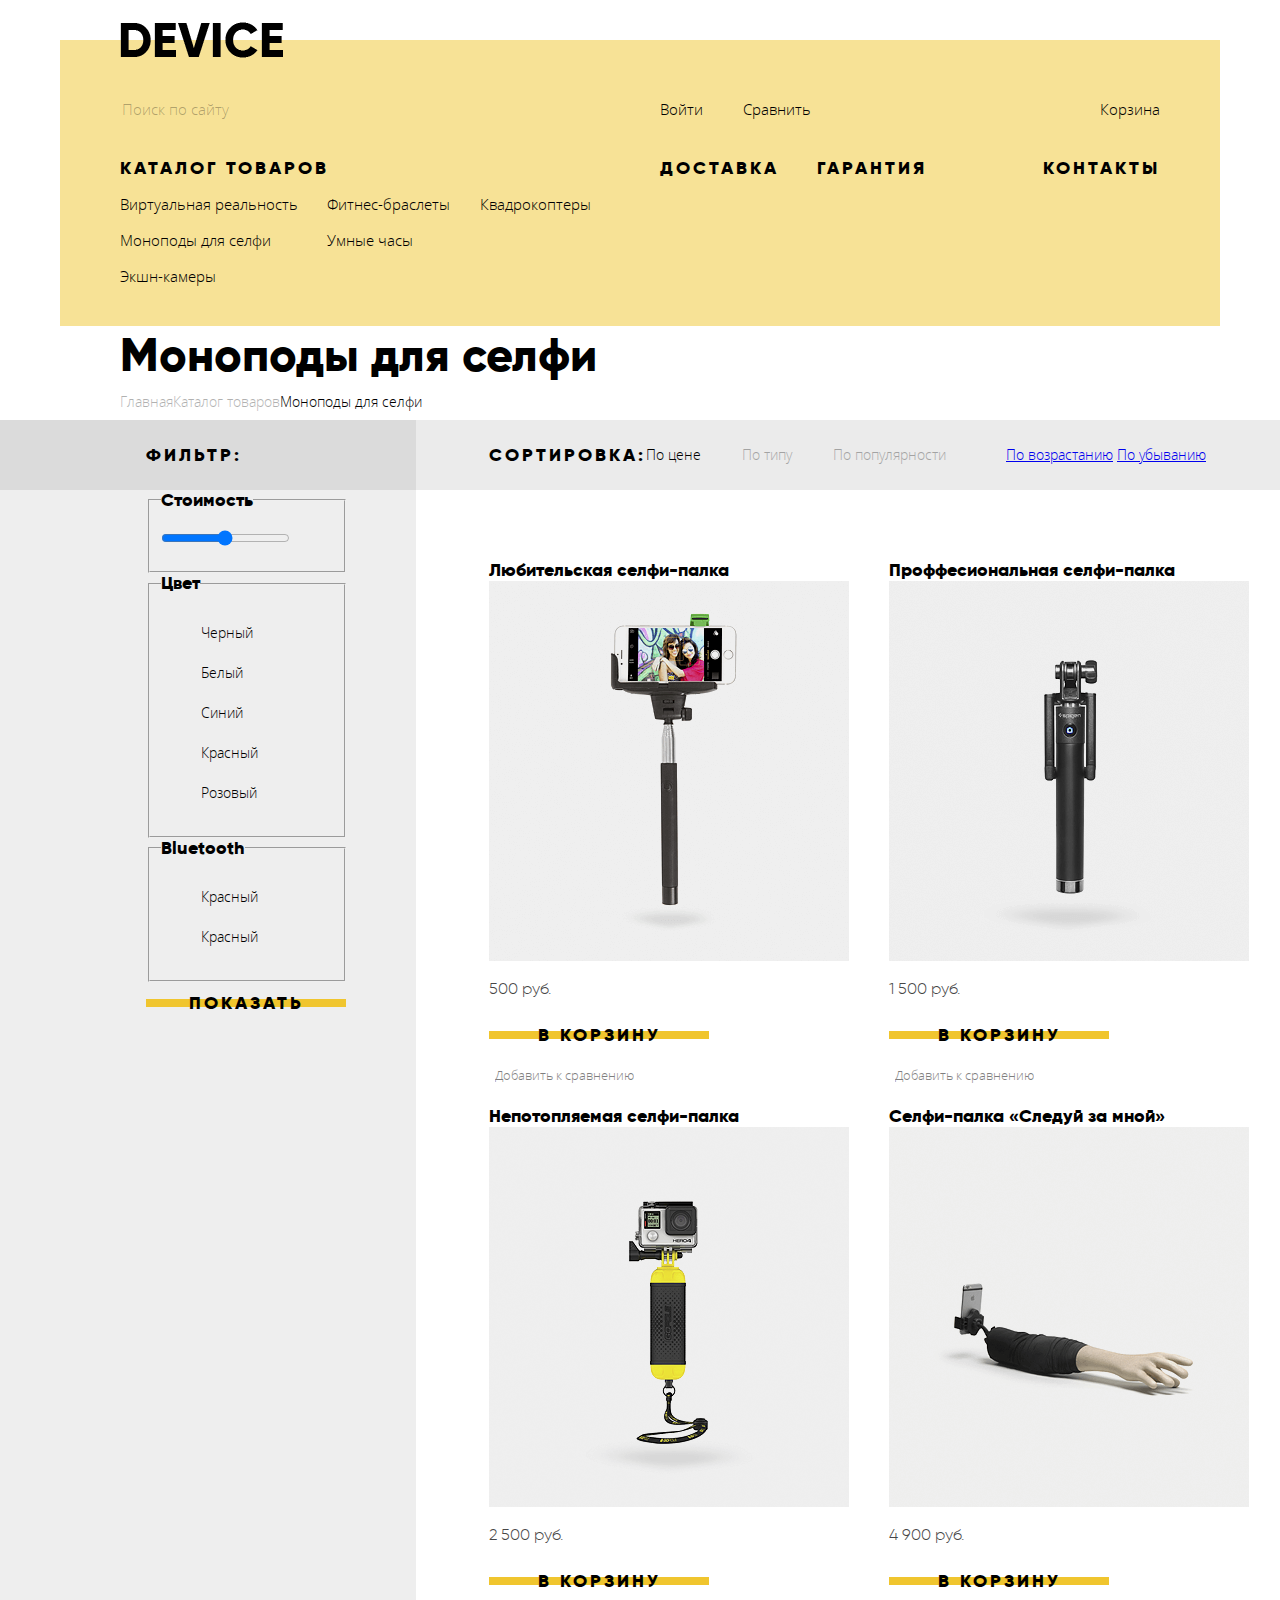
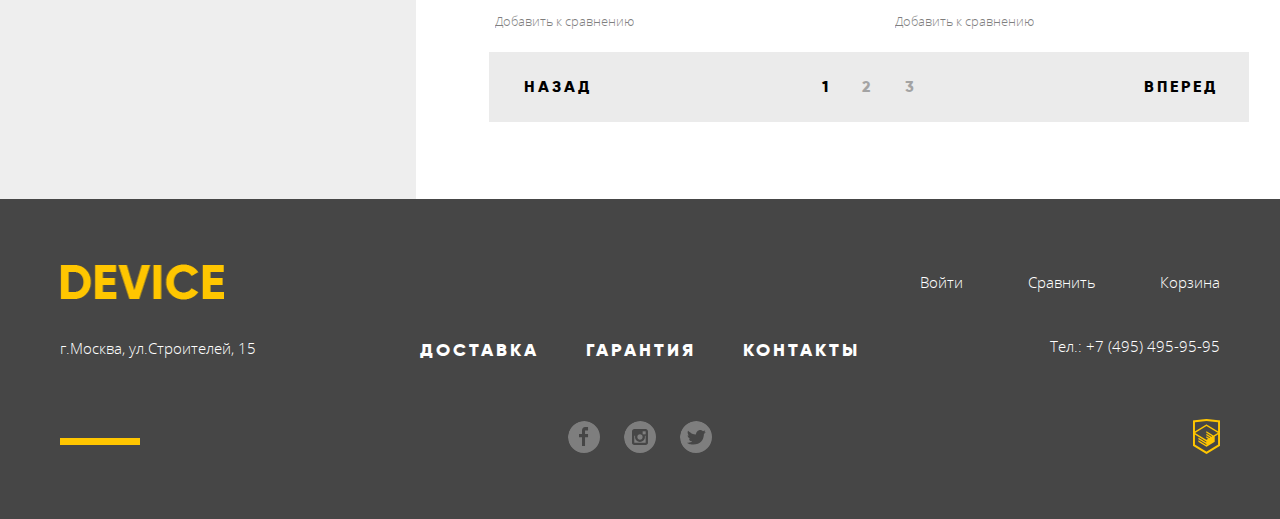
==== commit aebe8369: "Base layout" ====
--- a/monopods.html
+++ b/monopods.html
@@ -8,280 +8,316 @@
   </head>
   <body class="page">
     <header class="main-header">
-      <nav class="main-navigation">
-        <div class="main-header__col_position_left">
-          <a class="main-logo" href="index.html">Device</a>
-          <form class="search-form" action="https://echo.htmlacademy.ru">
-            <label class="visually-hidden" for="search-field">Поиск по сайту</label>
-            <input class="search-form__input" type="search" placeholder="Поиск по сайту" id="search-field">
-            <input class="search-form__button" type="submit" value="Найти">
-          </form>
-          <button class="catalog-navigation__button bold-upper-text">Каталог товаров</button>
-          <ul class="catalog-navigation">
-            <li class="catalog-navigation__item">
-              <a class="catalog-navigation__link" href="#">Виртуальная реальность</a>
-            </li>
-            <li class="catalog-navigation__item">
-              <a class="catalog-navigation__link" href="#">Фитнес-браслеты</a>
-            </li>
-            <li class="catalog-navigation__item">
-              <a class="catalog-navigation__link" href="#">Квадрокоптеры</a>
-            </li>
-            <li class="catalog-navigation__item">
-              <a class="catalog-navigation__link">Моноподы для селфи</a>
-            </li>
-            <li class="catalog-navigation__item">
-              <a class="catalog-navigation__link" href="#">Умные часы</a>
-            </li>
-            <li class="catalog-navigation__item">
-              <a class="catalog-navigation__link" href="#">Экшн-камеры</a>
-            </li>
+      <div class="container main-header__container">
+        <nav class="main-navigation">
+          <div class="main-header__row">
+            <a class="main-logo" href="index.html">
+              <img class="main-logo__image" src="img/png/main-logo.png" widtd="164" height="36" alt="Логотип магазина электро-товаров «Девайс»">
+            </a>
+          </div>
+          <div class="main-header__row">
+            <form class="search-form" action="https://echo.htmlacademy.ru">
+              <label class="visually-hidden" for="search-field">Поиск по сайту</label>
+              <input class="search-form__input" type="search" placeholder="Поиск по сайту" id="search-field">
+              <input class="search-form__button" type="submit" value="Найти">
+            </form>
+            <ul class="user-navigation">
+              <li class="user-navigation__item">
+                <a class="user-navigation__link"href="#">Войти</a>
+              </li>
+              <li class="user-navigation__item">
+                <a class="user-navigation__link"href="#">Сравнить</a>
+              </li>
+              <li class="user-navigation__item">
+                <a class="user-navigation__link"href="#">Корзина</a>
+              </li>
+            </ul> 
+          </div>
+          <div class="main-header__row">
+            <div class="catalog-navigation">
+              <button class="catalog-navigation__button bold-upper-text">Каталог товаров</button>
+              <ul class="catalog-navigation__list">
+                <li class="catalog-navigation__item">
+                  <a class="catalog-navigation__link" href="#">Виртуальная реальность</a>
+                </li>
+                <li class="catalog-navigation__item">
+                  <a class="catalog-navigation__link" href="monopods.html">Моноподы для селфи</a>
+                </li>
+                <li class="catalog-navigation__item">
+                  <a class="catalog-navigation__link" href="#">Экшн-камеры</a>
+                </li>
+                <li class="catalog-navigation__item">
+                  <a class="catalog-navigation__link" href="#">Фитнес-браслеты</a>
+                </li>
+                <li class="catalog-navigation__item">
+                  <a class="catalog-navigation__link" href="#">Умные часы</a>
+                </li>
+                <li class="catalog-navigation__item">
+                  <a class="catalog-navigation__link" href="#">Квадрокоптеры</a>
+                </li>
+              </ul>
+            </div>
+              <ul class="site-navigation bold-upper-text">
+                <li class="site-navigation__item">
+                  <a class="site-navigation__link" href="#">Доставка</a>
+                </li>
+                <li class="site-navigation__item">
+                  <a class="site-navigation__link" href="#">Гарантия</a>
+                </li>
+                <li class="site-navigation__item">
+                  <a class="site-navigation__link" href="#">Контакты</a>
+                </li>
+              </ul>
+            </div>
+          </nav>
+        </div>
+      </header>
+
+    <main class="main-content">
+      <div class="container heading__container">
+        <h1 class="heading">Моноподы для селфи</h1>
+
+        <nav class="breadcrumbs">
+          <ul class="breadcrumbs__list">
+            <li class="breadcrumbs__item">
+              <a class="breadcrumbs__link" href="index.html">Главная</a>
+            </li>
+            <li class="breadcrumbs__item">
+              <a class="breadcrumbs__link breadcrumbs__link_important" href="#">Каталог товаров</a>
+            </li>
+            <li class="breadcrumbs__item breadcrumbs__link_current">Моноподы для селфи</li>
           </ul>
-        </div>
-        <div class="main-header__col_position_right">
-          <ul class="user-navigation">
-            <li class="user-navigation__item">
-              <a class="user-navigation__link"href="#">Войти</a>
-            </li>
-            <li class="user-navigation__item">
-              <a class="user-navigation__link"href="#">Сравнить</a>
-            </li>
-            <li class="user-navigation__item">
-              <a class="user-navigation__link"href="#">Корзина</a>
-            </li>
-          </ul>     
-          <ul class="site-navigation bold-upper-text">
-            <li class="site-navigation__item">
-              <a class="site-navigation__link" href="#">Доставка</a>
-            </li>
-            <li class="site-navigation__item">
-              <a class="site-navigation__link" href="#">Гарантия</a>
-            </li>
-            <li class="site-navigation__item">
-              <a class="site-navigation__link" href="#">Контакты</a>
-            </li>
-          </ul>
-        </div>
-      </nav>
-    </header>
+        </nav>
+      </div>
 
-    <main class="container">
-      <h1 class="heading">Моноподы для селфи</h1>
-
-      <nav class="breadcrumbs">
-        <ul class="breadcrumbs__list">
-          <li class="breadcrumbs__item">
-            <a class="breadcrumbs__link" href="index.html">Главная</a>
-          </li>
-          <li class="breadcrumbs__item">
-            <a class="breadcrumbs__link breadcrumbs__link_important" href="index.html">Каталог товаров</a>
-          </li>
-          <li class="breadcrumbs__item breadcrumbs__link_current">Моноподы для селфи</li>
-        </ul>
-      </nav>
-
-      <section class="filters-section">
-        <header class="filters-section__header">
-          <h2 class="bold-upper-text">Фильтр:</h2>
-        </header>
-        <form class="filters-form" action="https://echo.htmlacademy.ru">
-          <fieldset class="filters-form__fieldset">
-            <legend class="filters-form__legend">Стоимость</legend>
-            <p>
-              <input class="filtesr-form__range" type="range" min="0" name="price" id="price-range">
-              <label class="visually-hidden" for="price-range">Стоимость</label>
-            </p>
-          </fieldset>
-          <fieldset class="filters-form__fieldset">
-            <legend class="filters-form__legend">Цвет</legend>
-            <ul class="filters-form__list">
-              <li class="filters-form__item">
-                <input class="visually-hidden" type="checkbox" name="black-color" id="black-color-checkbox" checked>
-                <span class="filters-form__checkbox-fake"></span>
-                <label class="filters-form__label" for="black-color-checkbox">Черный</label>
-              </li>
-              <li class="filters-form__item">
-                <input class="visually-hidden" type="checkbox" name="white-color" id="white-color-checkbox">
-                <span class="filters-form__checkbox-fake"></span>
-                <label class="filters-form__label" for="white-color-checkbox">Белый</label>
-              </li>
-              <li class="filters-form__item">
-                <input class="visually-hidden" type="checkbox" name="blue-color" id="blue-color-checkbox" checked>
-                <span class="filters-form__checkbox-fake"></span>
-                <label class="filters-form__label" for="blue-color-checkbox">Синий</label>
-              </li>
-              <li class="filters-form__item">
-                <input class="visually-hidden" type="checkbox" name="red-color" id="red-color-checkbox" checked>
-                <span class="filters-form__checkbox-fake"></span>
-                <label class="filters-form__label" for="red-color-checkbox">Красный</label>
-              </li>
-              <li class="filters-form__item">
-                <input class="visually-hidden" type="checkbox" name="pink-color" id="pink-color-checkbox">
-                <span class="filters-form__checkbox-fake"></span>
-                <label class="filters-form__label" for="pink-color-checkbox">Розовый</label>
-              </li>
-            </ul>
-          </fieldset>
-          <fieldset class="filters-form__fieldset">
-            <legend class="filters-form__legend">Bluetooth</legend>
-            <ul class="filters-form__list">
-              <li class="filters-form__item">
-                <input class="visually-hidden" type="radio" name="bluetooth" value="yes" id="bluetooth-radio" checked>
-                <span class="filters-form__radio-fake"></span>
-                <label class="filters-form__label" for="bluetooth-radio">Красный</label>
-              </li>
-              <li class="filters-form__item">
-                <input class="visually-hidden" type="radio" name="bluetooth" value="no" id="no-bluetooth-radio">
-                <span class="filters-form__radio-fake"></span>
-                <label class="filters-form__label" for="no-bluetooth-radio">Красный</label>
-              </li>
-            </ul>
-          </fieldset>
-          <input class="button" type="submit" value="Показать">
-        </form>
-      </section>
-
-      <section class="catalog-section">
-        <h2 class="visually-hidden">Список селфи-палок</h2>
-        <header class="catalog-section__header"> 
-          <h3 class="bold-upper-text">Сортировка:</h3>
-          <nav class="sorting">
-            <ul class="sorting__list font_size_s">
-              <li class="sorting__item">
-                <a class="sorting__link sorting__link_current">По цене</a>
-              </li>
-              <li class="sorting__item">
-                <a class="sorting__link">По типу</a>
-              </li>
-              <li class="sorting__item">
-                <a class="sorting__link">По популярности</a>
-              </li>
-            </ul>
-            <a class="sorting__direction-link sorting__direction-link_current">По возрастанию</a>
-            <a class="sorting__direction-link sorting__direction-link_descending">По убыванию</a>
-          </nav>
-        </header>
-        <ol class="catalog">
-          <li class="catalog__item">
-            <article class="product">
-              <a href="#">
-                <h3 class="product__name">Любительская селфи-палка</h3>
-                <img class="product__photo" src="img/png/item-1.png" width="360" height="380" alt="Любительская селфи-палка">
-                <p class="product__price">500 руб.</p>
-              </a>
-              <p class="product__buttons">
-                <button class="button">В корзину</button>
-                <button class="product__button">Добавить к сравнению</button>
-              </p>
-            </article>
-          </li>
-          <li class="catalog__item">
-            <article class="product">
-              <a class="product__link" href="#">
-                <h3 class="product__name">Проффесиональная селфи-палка</h3>
-                <img class="product__photo" src="img/png/item-2.png" width="360" height="380" alt="Проффесиональная селфи-палка">
-                <p class="product__price">1 500 руб.</p>
-              </a>
-              <p class="product__buttons">
-                <button class="button">В корзину</button>
-                <button class="product__button">Добавить к сравнению</button>
-              </p>
-            </article>
-          </li>
-          <li class="catalog__item">
-            <article class="product">
-              <a href="#">
-                <h3 class="product__name">Непотопляемая селфи-палка</h3>
-                <img class="product__photo" src="img/png/item-3.png" width="360" height="380" alt="Непотопляемая селфи-палка">
-                <p class="product__price">2 500 руб.</p>
-              </a>
-              <p class="product__buttons">
-                <button class="button">В корзину</button>
-                <button class="product__button">Добавить к сравнению</button>
-              </p>
-            </article>
-          </li>
-          <li class="catalog__item">
-            <article class="product">
-              <a href="#">
-                <h3 class="product__name">Селфи-палка «Следуй за мной»</h3>
-                <img class="product__photo" src="img/png/item-4.png" width="360" height="380" alt="Селфи-палка «Следуй за мной» ">
-                <p class="product__price">4 900 руб.</b>
-              </a>
-              <p class="product__buttons">
-                <button class="button">В корзину</button>
-                <button class="product__button">Добавить к сравнению</button>
-              </p>
-            </article>
-          </li>
-        </ol>
-        <footer class="catalog-section__footer">
-          <nav class="pagination">
-            <a href="#" class="pagination__button">Назад</a>
-            <ul class="pagination__list">
-              <li class="pagination__item">
-                <a class="pagination__link pagination__link_current">1</a>
-              </li>
-              <li class="pagination__item">
-                <a class="pagination__link" href="#">2</a>
-              </li>
-              <li class="pagination__item">
-                <a class="pagination__link" href="#">3</a>
-              </li>
-            </ul>
-            <a href="#" class="pagination__button">Вперед</a>
-          </nav>
-        </footer>
-      </section>
+      <div class="page__columns">
+        <section class="filters-section">
+          <header class="filters-section__header">
+            <div class="container filters-section__container filters-section__header-container">
+              <h2 class="bold-upper-text">Фильтр:</h2>
+            </div>
+          </header>
+          <div class="container filters-section__container">
+            <form class="filters-form" action="https://echo.htmlacademy.ru">
+              <fieldset class="filters-form__fieldset">
+                <legend class="filters-form__legend">Стоимость</legend>
+                <p>
+                  <input class="filtesr-form__range" type="range" min="0" name="price" id="price-range">
+                  <label class="visually-hidden" for="price-range">Стоимость</label>
+                </p>
+              </fieldset>
+              <fieldset class="filters-form__fieldset">
+                <legend class="filters-form__legend">Цвет</legend>
+                <ul class="filters-form__list">
+                  <li class="filters-form__item">
+                    <input class="visually-hidden" type="checkbox" name="black-color" id="black-color-checkbox" checked>
+                    <span class="filters-form__checkbox-fake"></span>
+                    <label class="filters-form__label" for="black-color-checkbox">Черный</label>
+                  </li>
+                  <li class="filters-form__item">
+                    <input class="visually-hidden" type="checkbox" name="white-color" id="white-color-checkbox">
+                    <span class="filters-form__checkbox-fake"></span>
+                    <label class="filters-form__label" for="white-color-checkbox">Белый</label>
+                  </li>
+                  <li class="filters-form__item">
+                    <input class="visually-hidden" type="checkbox" name="blue-color" id="blue-color-checkbox" checked>
+                    <span class="filters-form__checkbox-fake"></span>
+                    <label class="filters-form__label" for="blue-color-checkbox">Синий</label>
+                  </li>
+                  <li class="filters-form__item">
+                    <input class="visually-hidden" type="checkbox" name="red-color" id="red-color-checkbox" checked>
+                    <span class="filters-form__checkbox-fake"></span>
+                    <label class="filters-form__label" for="red-color-checkbox">Красный</label>
+                  </li>
+                  <li class="filters-form__item">
+                    <input class="visually-hidden" type="checkbox" name="pink-color" id="pink-color-checkbox">
+                    <span class="filters-form__checkbox-fake"></span>
+                    <label class="filters-form__label" for="pink-color-checkbox">Розовый</label>
+                  </li>
+                </ul>
+              </fieldset>
+              <fieldset class="filters-form__fieldset">
+                <legend class="filters-form__legend">Bluetooth</legend>
+                <ul class="filters-form__list">
+                  <li class="filters-form__item">
+                    <input class="visually-hidden" type="radio" name="bluetooth" value="yes" id="bluetooth-radio" checked>
+                    <span class="filters-form__radio-fake"></span>
+                    <label class="filters-form__label" for="bluetooth-radio">Красный</label>
+                  </li>
+                  <li class="filters-form__item">
+                    <input class="visually-hidden" type="radio" name="bluetooth" value="no" id="no-bluetooth-radio">
+                    <span class="filters-form__radio-fake"></span>
+                    <label class="filters-form__label" for="no-bluetooth-radio">Красный</label>
+                  </li>
+                </ul>
+              </fieldset>
+              <button class="button button_size_s" type="submit">Показать</button>
+            </form>
+          </div>
+        </section>
+  
+        <section class="catalog-section">
+          <h2 class="visually-hidden">Список селфи-палок</h2>
+          <header class="catalog-section__header"> 
+            <div class="container catalog-section__container catalog-section__header-container">
+              <h3 class="bold-upper-text">Сортировка:</h3>
+              <nav class="sorting">
+                <ul class="sorting__list font_size_s">
+                  <li class="sorting__item">
+                    <a class="sorting__link sorting__link_current" href="#">По цене</a>
+                  </li>
+                  <li class="sorting__item">
+                    <a class="sorting__link" href="#">По типу</a>
+                  </li>
+                  <li class="sorting__item">
+                    <a class="sorting__link" href="#">По популярности</a>
+                  </li>
+                </ul>
+                <p class="sorting__direction-links">
+                  <a class="sorting__direction-link sorting__direction-link_current" href="#">По возрастанию</a>
+                  <a class="sorting__direction-link sorting__direction-link_descending" href="#">По убыванию</a>
+                </p>
+              </nav>
+            </div>
+          </header>
+          <div class="container catalog-section__container">
+            <ol class="catalog">
+              <li class="catalog__item">
+                <article class="product">
+                  <a class="product__link" href="#">
+                    <h3 class="product__name">Любительская селфи-палка</h3>
+                    <img class="product__photo" src="img/png/item-1.png" width="360" height="380" alt="Любительская селфи-палка">
+                    <p class="product__price">500 руб.</p>
+                  </a>
+                  <p class="product__buttons">
+                    <button class="button">В корзину</button>
+                    <button class="product__button">Добавить к сравнению</button>
+                  </p>
+                </article>
+              </li>
+              <li class="catalog__item">
+                <article class="product">
+                  <a class="product__link" class="product__link" href="#">
+                    <h3 class="product__name">Проффесиональная селфи-палка</h3>
+                    <img class="product__photo" src="img/png/item-2.png" width="360" height="380" alt="Проффесиональная селфи-палка">
+                    <p class="product__price">1 500 руб.</p>
+                  </a>
+                  <p class="product__buttons">
+                    <button class="button">В корзину</button>
+                    <button class="product__button">Добавить к сравнению</button>
+                  </p>
+                </article>
+              </li>
+              <li class="catalog__item">
+                <article class="product">
+                  <a class="product__link" href="#">
+                    <h3 class="product__name">Непотопляемая селфи-палка</h3>
+                    <img class="product__photo" src="img/png/item-3.png" width="360" height="380" alt="Непотопляемая селфи-палка">
+                    <p class="product__price">2 500 руб.</p>
+                  </a>
+                  <p class="product__buttons">
+                    <button class="button">В корзину</button>
+                    <button class="product__button">Добавить к сравнению</button>
+                  </p>
+                </article>
+              </li>
+              <li class="catalog__item">
+                <article class="product">
+                  <a class="product__link" href="#">
+                    <h3 class="product__name">Селфи-палка «Следуй за мной»</h3>
+                    <img class="product__photo" src="img/png/item-4.png" width="360" height="380" alt="Селфи-палка «Следуй за мной» ">
+                    <p class="product__price">4 900 руб.</button>
+                  </a>
+                  <p class="product__buttons">
+                    <button class="button">В корзину</button>
+                    <button class="product__button">Добавить к сравнению</button>
+                  </p>
+                </article>
+              </li>
+            </ol>
+          </div>
+          <footer class="catalog-section__footer">
+            <div class="container catalog-section__container catalog-section__footer-container">
+              <nav class="pagination">
+                <a href="#" class="pagination__button">Назад</a>
+                <ul class="pagination__list">
+                  <li class="pagination__item">
+                    <a class="pagination__link pagination__link_current">1</a>
+                  </li>
+                  <li class="pagination__item">
+                    <a class="pagination__link" href="#">2</a>
+                  </li>
+                  <li class="pagination__item">
+                    <a class="pagination__link" href="#">3</a>
+                  </li>
+                </ul>
+                <a href="#" class="pagination__button">Вперед</a>
+              </nav>
+            </div>
+          </footer>
+        </section>
+      </div>
     </main>
 
     <footer class="main-footer">
-      <div class="main-footer__row_position_top">
-        <a class="main-logo main-logo_color_yellow">Device</a>
-        <ul class="user-navigation user-navigation_theme_light">
-          <li class="user-navigation__item user-navigation_theme_light">
-            <a class="user-navigation__link"href="#">Войти</a>
-          </li>
-          <li class="user-navigation__item">
-            <a class="user-navigation__link"href="#">Сравнить</a>
-          </li>
-          <li class="user-navigation__item">
-            <a class="user-navigation__link"href="#">Корзина</a>
-          </li>
-        </ul> 
-      </div>
-      <div class="main-footer__row_position_center">
-        <address class="copyright__address">г.Москва, ул.Строителей, 15</address>
-        <ul class="site-navigation site-navigation_theme_light bold-upper-text">
-          <li class="site-navigation__item">
-            <a class="site-navigation__link" href="#">Доставка</a>
-          </li>
-          <li class="site-navigation__item">
-            <a class="site-navigation__link" href="#">Гарантия</a>
-          </li>
-          <li class="site-navigation__item">
-            <a class="site-navigation__link" href="#">Контакты</a>
-          </li>
-        </ul>
-        <address class="copyright__phone">
-          <a href="tel:84954959595">Тел.:+7 (495) 495-95-95</a>
-        </address>
-      </div>
-      <div class="main-footer__row_position_bottom">
-        <ul class="socials">
-          <li class="socials__item">
-            <a class="socials__link" href="#">Facebook</a>
-          </li>
-          <li class="socials__item">
-            <a class="socials__link" href="#">Instagram</a>
-          </li>
-          <li class="socials__item">
-            <a class="socials__link" href="#">Twitter</a>
-          </li>
-        </ul>
-        <address class="copyright__sponsor">
-          <a href="https://htmlacademy.ru">HTML Academy</a>
-        </address>
+      <div class="container main-footer__container">
+        <div class="main-footer__column">
+          <a class="main-logo main-footer__main-logo" href="index.html">
+            <img class="main-logo__image" src="img/png/main-logo_theme_light.png" width="164" height="36" alt="Логотип магазина электро-товаров «Девайс»">
+          </a>
+          <address class="copyright">
+            <a class="copyright__link" href="#" >г.Москва, ул.Строителей, 15</a>
+          </address>
+        </div>
+        <div class="main-footer__column">
+          <ul class="site-navigation site-navigation_size_s site-navigation_theme_light bold-upper-text">
+            <li class="site-navigation__item">
+              <a class="site-navigation__link" href="#">Доставка</a>
+            </li>
+            <li class="site-navigation__item">
+              <a class="site-navigation__link" href="#">Гарантия</a>
+            </li>
+            <li class="site-navigation__item">
+              <a class="site-navigation__link" href="#">Контакты</a>
+            </li>
+          </ul>
+          <ul class="socials">
+            <li class="socials__item">
+              <a class="socials__link socials__link_social_facebook" href="#">
+                <span class="visually-hidden">Facebook</span>
+              </a>
+            </li>
+            <li class="socials__item">
+              <a class="socials__link socials__link_social_instagram" href="#">
+                <span class="visually-hidden">Instagram</span>
+              </a>
+            </li>
+            <li class="socials__item">
+              <a class="socials__link socials__link_social_twitter" href="#">
+                <span class="visually-hidden">Twitter</span>
+              </a>
+            </li>
+          </ul>
+        </div>
+        <div class="main-footer__column">
+          <ul class="user-navigation user-navigation_size_s user-navigation_theme_light main-footer__user-navigation">
+            <li class="user-navigation__item">
+              <a class="user-navigation__link"href="#">Войти</a>
+            </li>
+            <li class="user-navigation__item">
+              <a class="user-navigation__link"href="#">Сравнить</a>
+            </li>
+            <li class="user-navigation__item">
+              <a class="user-navigation__link"href="#">Корзина</a>
+            </li>
+          </ul> 
+          <address class="copyright">
+            <a class="copyright__link"href="tel:84954959595">Тел.: +7 (495) 495-95-95</a>
+          </address>
+          <a class="academy-link main-footer__academy-link" href="https://htmlacademy.ru">
+            <span class="visually-hidden">HTML Academy</span>
+          </a>
+        </div>
       </div>
     </footer>
   
--- a/css/main.css
+++ b/css/main.css
@@ -3,6 +3,8 @@
 @import url("text.css");
 @import url("button.css");
 @import url("main-header.css");
+@import url("main-navigation.css");
+@import url("main-logo.css");
 @import url("search-form.css");
 @import url("user-navigation.css");
 @import url("catalog-navigation.css");
@@ -13,10 +15,11 @@
 @import url("services.css");
 @import url("partners.css");
 @import url("post-partners.css");
-@import url("main-footer.css");
 @import url("copyright.css");
 @import url("socials.css");
-@import url("feetback-form.css");
+@import url("academy-link.css");
+@import url("main-footer.css");
+@import url("feedback-form.css");
 @import url("breadcrumbs.css");
 @import url("filters-section.css");
 @import url("filters-form.css");
